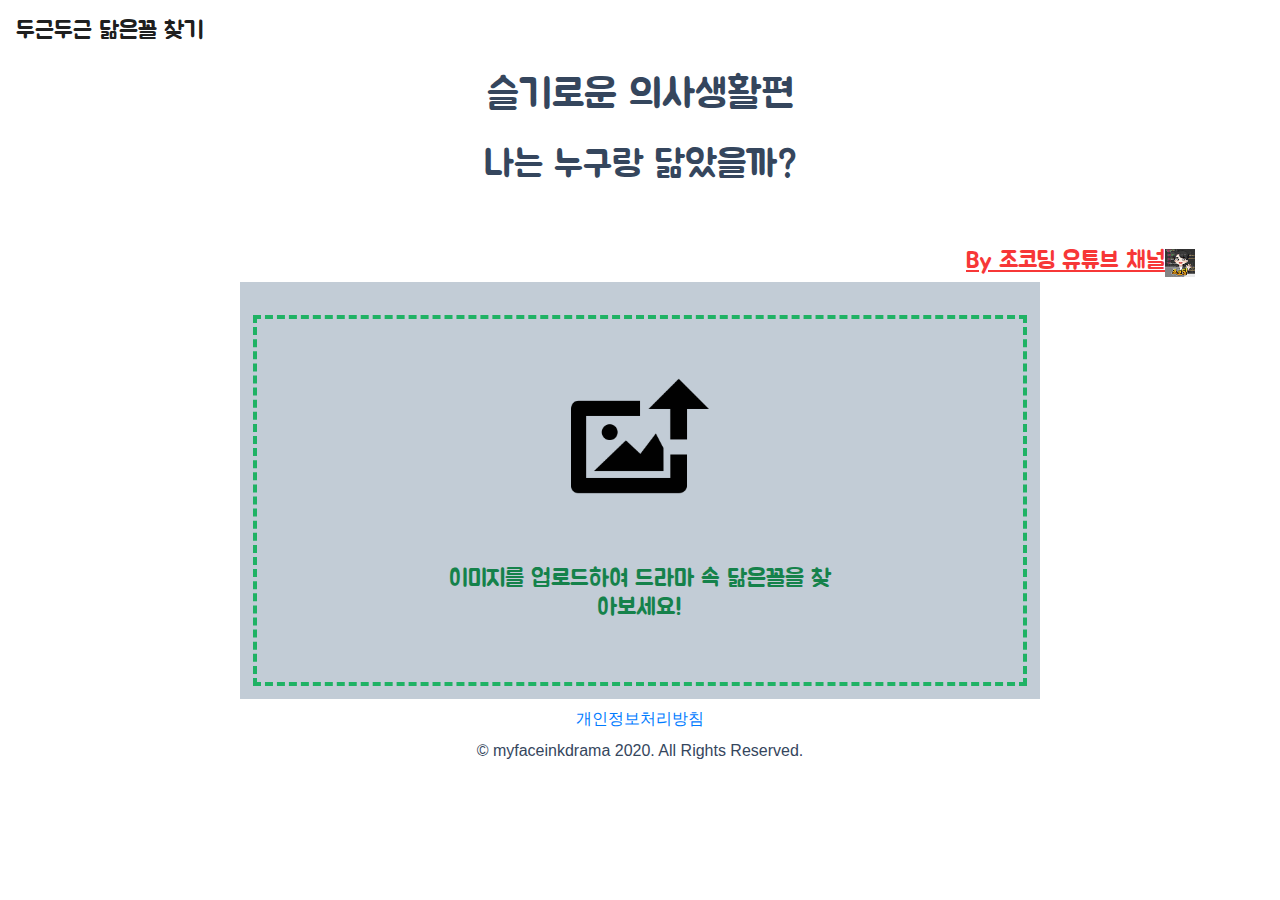
==== index.html @ 42fa7e5c "Update index.html" ====
<!DOCTYPE html>
<html lang="ko">

<head>
    <meta charset="utf-8">
    <meta name="viewport" content="width=device-width, initial-scale=1, shrink-to-fit=no">
    <title>AI 슬의 닮은꼴 찾기</title>
    <meta name="description" content="AI가 당신과 닮은 슬기로운 의사생활 캐릭터를 찾아드립니다. 결과를 지인들과 공유해보세요!">
    <link href="https://fonts.googleapis.com/css?family=Jua&amp;display=swap" rel="stylesheet">
    <link rel="stylesheet" href="https://stackpath.bootstrapcdn.com/bootstrap/4.4.1/css/bootstrap.min.css"
        integrity="sha384-Vkoo8x4CGsO3+Hhxv8T/Q5PaXtkKtu6ug5TOeNV6gBiFeWPGFN9MuhOf23Q9Ifjh" crossorigin="anonymous">
    <link rel="stylesheet" href="style.css">
    <link rel="shortcut icon" type="image/x-icon" href="/favicon.ico">
    <link rel="manifest" href="/site.webmanifest">
    <meta name="naver-site-verification" content="98b8ac96fe8fe222a27aca8b326519dc71527fe7" />
    <link rel="canonical" href="https://myfaceinkdrama.shop/">

    <meta property="og:type" content="website">
    <meta property="og:title" content="AI 슬의 닮은꼴 찾기">
    <meta property="og:description" content="AI가 당신과 닮은 슬기로운 의사생활 캐릭터를 찾아드립니다. 결과를 지인들과 공유해보세요!">
    <meta property="og:image" content="https://myfaceinkdrama.shop/android-chrome-192x192.png">
    <meta property="og:url" content="https://myfaceinkdrama.shop/">
    <meta property="og:locale" content="ko_KR" />
    <meta property="og:locale" content="en_US" />

    <meta name="twitter:card" content="AI 슬의 닮은꼴 찾기">
    <meta name="twitter:title" content="AI 슬의 닮은꼴 찾기">
    <meta name="twitter:description" content="AI가 당신과 닮은 슬기로운 의사생활 캐릭터를 찾아드립니다. 결과를 지인들과 공유해보세요!">
    <meta name="twitter:image" content="https://myfaceinkdrama.shop/android-chrome-192x192.png">
    <meta name="twitter:domain" content="AI 슬의 닮은꼴 찾기">

<body>
    <nav class="navbar navbar-expand-lg navbar-light">
        <a class="navbar-brand" href="#" style="font-size: 1.5rem;">두근두근 닮은꼴 찾기</a>
        <button id="button" class="navbar-toggler" type="button" data-toggle="collapse" data-target="#navbarNav"
            aria-controls="navbarNav" aria-expanded="false" aria-label="Toggle navigation">
            <span class="navbar-toggler-icon"></span>
        </button>
        <!-- <div class="collapse navbar-collapse" id="navbarNav">
            <ul class="navbar-nav">
                <li class="nav-item active">
                    <a class="nav-link" href="#">Home <span class="sr-only">(current)</span></a>
                </li>
                <li class="nav-item">
                    <a class="nav-link" href="#">Features</a>
                </li>
                <li class="nav-item">
                    <a class="nav-link" href="#">Pricing</a>
                </li>
                <li class="nav-item">
                    <a class="nav-link disabled" href="#" tabindex="-1" aria-disabled="true">Disabled</a>
                </li>
            </ul>
        </div> -->
    </nav>
    <section class="section1">
        <h1 class="title">슬기로운 의사생활편</h1>
        <h2 class="subtitle">나는 누구랑 닮았을까?</h2>
    </section>
    <section class="section2">
        <div class="container mt-5 jocoding d-flex flex-row-reverse">
            <a href="https://www.youtube.com/channel/UCQNE2JmbasNYbjGAcuBiRRg" class="youtube-link" target="_blank"><img
                    src="./img/jocoding.jpg" alt="조코딩의 유튜브 채널" class="youtube-icon"></a>
            <a href="https://www.youtube.com/channel/UCQNE2JmbasNYbjGAcuBiRRg" class="youtube-link" target="_blank">By
                조코딩 유튜브 채널</a>
        </div>
    </section>
    <!-- <h3 class="pb-2 d-flex justify-content-center">성별을 선택하세요</h3>
    <section class="d-flex justify-content-center">
        <p class="d-flex align-items-center pr-3">여자</p>
        <div>
            <input type="checkbox" id="gender">
            <label for="gender">
                <span class="knob">
                    <i></i>
                </span>
            </label>
        </div>
        <p class="d-flex align-items-center pl-3">남자</p>
    </section> -->
    <script class="jsbin" src="https://ajax.googleapis.com/ajax/libs/jquery/1/jquery.min.js"></script>
    <!-- image upload code -->
    <div class="file-upload">
        <div class="image-upload-wrap">
            <input class="file-upload-input" type='file' onchange="readURL(this);" accept="image/*" />
            <div class="drag-text">
                <img src="./img/image-upload.png" alt="upload-icon" class="mt-5 upload-icon">
                <h3 class="upload-metion">이미지를 업로드하여 드라마 속 닮은꼴을 찾아보세요!</h3>
            </div>
        </div>
        
        <div class="mb-2 file-upload-content">
            <img class="file-upload-image" id="face-image" src="#" alt="your image" />
            <div class="image-title-wrap">
                <div class="d-flex justify-content-center">
                    <div class="spinner-border" role="status">
                        <span class="sr-only">Loading...</span>
                    </div>
                </div>
                <p class="mt-1 loading-mention">두근 두근...</p>
            </div>
            <p class="result-message"></p>
            <div id="label-container" class="d-flex flex-column justify-content-around"></div>

            <!-- Go to www.addthis.com/dashboard to customize your tools -->
            <div class="addthis_inline_share_toolbox_33qc"></div>

            <button type="button" onclick="window.location.reload(false)" class="mt-1 remove-image">다른 사진으로 재시도</button>
        </div>
    </div>

    <!-- AI and image upload tools -->
    <script src="https://cdn.jsdelivr.net/npm/@tensorflow/tfjs@1.3.1/dist/tf.min.js"></script>
    <script src="https://cdn.jsdelivr.net/npm/@teachablemachine/image@0.8/dist/teachablemachine-image.min.js"></script>
    <script>
        function readURL(input) {
            if (input.files && input.files[0]) {

                var reader = new FileReader();

                reader.onload = function (e) {
                    $('.image-upload-wrap').hide();

                    $('.file-upload-image').attr('src', e.target.result);
                    $('.file-upload-content').show();
                    $('.remove-image').hide();

                    $('.image-title').html(input.files[0].name);
                };
                reader.readAsDataURL(input.files[0]);
                init().then(() => { console.log("Done with loading model") })
                    .then(function () { predict() })
                    .then(function (e) {
                        $('.spinner-border').hide();
                        $('.loading-mention').hide();
                        $('.addthis_inline_share_toolbox').show();
                        $('.remove-image').show();
                    })


            } else {
                removeUpload();
            }
        }

        function removeUpload() {
            $('.file-upload-input').replaceWith($('.file-upload-input').clone());
            $('.file-upload-content').hide();
            $('.image-upload-wrap').show();
        }
        $('.image-upload-wrap').bind('dragover', function () {
            $('.image-upload-wrap').addClass('image-dropping');
        });
        $('.image-upload-wrap').bind('dragleave', function () {
            $('.image-upload-wrap').removeClass('image-dropping');
        });

    </script>
    <script type="text/javascript">
        // More API functions here:
        // https://github.com/googlecreativelab/teachablemachine-community/tree/master/libraries/image

        // the link to your model provided by Teachable Machine export panel
        const URL = "https://teachablemachine.withgoogle.com/models/YGXct8mZp/";

        let model, webcam, labelContainer, maxPredictions;

        // Load the image model and ready to start
        async function init() {
            const modelURL = URL + "model.json";
            const metadataURL = URL + "metadata.json";

            // load the model and metadata
            // Refer to tmImage.loadFromFiles() in the API to support files from a file picker
            // or files from your local hard drive
            // Note: the pose library adds "tmImage" object to your window (window.tmImage)
            model = await tmImage.load(modelURL, metadataURL);
            maxPredictions = model.getTotalClasses();
            // append elements to the DOM
            labelContainer = document.getElementById("label-container");
            for (let i = 0; i < maxPredictions; i++) { // and class labels
                var element = document.createElement("div")
                element.classList.add("d-flex");
                labelContainer.appendChild(element);
            }
        }
        async function predict() {
            var image = document.getElementById("face-image")
            const prediction = await model.predict(image, false);
            prediction.sort((a, b) => parseFloat(b.probability) - parseFloat(a.probability));
            console.log(prediction[0].className);
            var resultTitle, resultExplain, resultCeleb, resultimage;

            switch (prediction[0].className) {
                case "lee-ikjun":
                    resultTitle = "<간담췌외과 조교수 이익준>"
                    resultExplain = "혹시 이익준이세요?"
                    break;
                case "chae-songhwa":
                    resultTitle = "<신경외과 부교수 채송화>"
                    resultExplain = "치홍이의 마음을 흔드는 그녀"
                    break;
                case "kim-junwan":
                    resultTitle = "<흉부외과 부교수 김준완>"
                    resultExplain = "요즘 여심 저격 중"
                    break;
                case "an-jeongwon":
                    resultTitle = "<소아외과 조교수 안정원>"
                    resultExplain = "안녕하세요 안정원씨 오신 김에 광고도 눌러주세요 (꾸벅)"
                    break;
                case "yang-seokhyung":
                    resultTitle = "<산부인과 조교수 양석형>"
                    resultExplain = "석형이니?"
                    break;           
                case "do-jaehak":
                    resultTitle = "<흉부외과 치프 레지던트 도재학>"
                    resultExplain = "재학아 눈치챙겨"
                    break;
                case "an-chihong":
                    resultTitle = "<신경외과 레디던트 안치홍>"
                    resultExplain = "육사출신 채송화 찐팬"
                    break;
                case "yong-seokmin":
                    resultTitle = "<신경외과 치프 레지던트 용석민>"
                    resultExplain = "치홍이 멘탈관리사"
                    break;
                case "jang-gyeoul":
                    resultTitle = "<외과 레지던트 장겨울>"
                    resultExplain = "안정원을 노리는 자"
                    break;
                case "bong-gwanghyeon":
                    resultTitle = "<응급의학과 조교수 봉광현>"
                    resultExplain = "봉샘살롱 주인장"
                    break;
                case "chu-minha":
                    resultTitle = "<산부인과 레지던트 추민하>"    
                    resultExplain = "맨날 화장 이상하게 하시는 분"
                    break;           
                case "heo-seonbin":
                    resultTitle = "<신경외과 레지던트 허송빈>"
                    resultExplain = "채송화 밑에서 일하는 신경외과 전공의 (쓸말이 없..)"
                    break;
                case "myoung-eunwon":
                    resultTitle = "<산부인과 레지던트 명은원>"
                    resultExplain = "슬의에서 제일 둥글둥글한 사람"
                    break;
                case "jang-yunbok":
                    resultTitle = "<본과 실습생 장윤복>"
                    resultExplain = "견우와 직녀에서 직녀"
                    break;
                case "jang-hongdo":
                    resultTitle = "<본과 실습생 장홍도>"
                    resultExplain = "윤복이 덕분에 혼 덜 나는 견우"
                    break;
                case "lee-iksun":
                    resultTitle = "<이익준 여동생 이익순>"
                    resultExplain = "비둘기 마술사"
                    break;
                case "ko-ara":
                    resultTitle = "<고아라>"
                    resultExplain = "존예"
                    break;
                default:
                    resultTitle = "<알 수 없음>"
                    resultExplain = ""
                    resultCeleb = ""
            };
           
            var title = "<div class='" + prediction[0].className + "-animal-title'>" + resultTitle + "</div>"
            var explain = "<div class='animal-explain pt-2'>" + resultExplain + "</div>"
            $('.result-message').html(title + explain);

       

            // To make the resul compact, edit maxPredictions 
            for (let i = 0; i < 5; i++) {
                if (prediction[i].probability.toFixed(2) > 0.1) {
                    barWidth = Math.round(prediction[i].probability.toFixed(2) * 100) + "%";
                } else if (prediction[i].probability.toFixed(2) >= 0.01) {
                    barWidth = "4%"
                } else {
                    barWidth = "2%"
                }
                var labelTitle;
                switch (prediction[i].className) {
                    case "lee-ikjun":
                        labelTitle = "이익준"
                        break;
                    case "chae-songhwa":
                        labelTitle = "채송화"
                        break;
                    case "an-jeongwon":
                        labelTitle = "안정원"
                        break;
                    case "kim-junwan":
                        labelTitle = "김준완"
                        break;
                    case "yang-seokhyung":
                        labelTitle = "양석형"
                        break;
                    case "do-jaehak":
                        labelTitle = "도재학"
                        break;
                    case "an-chihong":
                        labelTitle = "안치홍"
                        break;
                    case "yong-seokmin":
                        labelTitle = "용석민"
                        break;
                    case "jang-gyeoul":
                        labelTitle = "장겨울"
                        break;
                    case "bong-gwanghyeon":
                        labelTitle = "봉광현"
                        break;
                    case "chu-minha":
                        labelTitle = "추민하"
                        break;
                    case "heo-seonbin":
                        labelTitle = "허선빈"
                        break;
                    case "myoung-eunwon":
                        labelTitle = "명은원"
                        break;
                    case "jang-yunbok":
                        labelTitle = "장윤복"
                        break;
                    case "jang-hongdo":
                        labelTitle = "장홍도"
                        break;
                    case "lee-iksun":
                        labelTitle = "이익순"
                        break;
                    case "ko-ara":
                        labelTitle = "고아라"
                        break;
                    default:
                        labelTitle = "알 수 없음"
                }
                var rank = i+1
                var label = "<div class='animal-label d-flex align-items-center'>" + labelTitle + "</div>"
                var bar = "<div class='bar-container position-relative container'><div class='rank-" + rank + "-box'></div><div class='d-flex justify-content-center align-items-center rank-" + rank + "-bar' style='width: " + barWidth + "'><span class='d-block percent-text'>" + Math.round(prediction[i].probability.toFixed(2) * 100) + "%</span></div></div>"
                labelContainer.childNodes[i].innerHTML = label + bar;
            }
        }
    </script>

    <script src="https://code.jquery.com/jquery-3.4.1.slim.min.js"
        integrity="sha384-J6qa4849blE2+poT4WnyKhv5vZF5SrPo0iEjwBvKU7imGFAV0wwj1yYfoRSJoZ+n"
        crossorigin="anonymous"></script>
    <script src="https://cdn.jsdelivr.net/npm/popper.js@1.16.0/dist/umd/popper.min.js"
        integrity="sha384-Q6E9RHvbIyZFJoft+2mJbHaEWldlvI9IOYy5n3zV9zzTtmI3UksdQRVvoxMfooAo"
        crossorigin="anonymous"></script>
    <script src="https://stackpath.bootstrapcdn.com/bootstrap/4.4.1/js/bootstrap.min.js"
        integrity="sha384-wfSDF2E50Y2D1uUdj0O3uMBJnjuUD4Ih7YwaYd1iqfktj0Uod8GCExl3Og8ifwB6"
        crossorigin="anonymous"></script>

    <!-- kakao addfit & coupang partners -->
    <ins class="mt-2 kakao_ad_area" style="display:none;" data-ad-unit="DAN-s18wi8hc3w34" data-ad-width="320"
        data-ad-height="100"></ins>
    <script type="text/javascript" src="//t1.daumcdn.net/kas/static/ba.min.js" async></script>

    <center>
        <script src="https://ads-partners.coupang.com/g.js"></script>
        <script>
            new PartnersCoupang.G({ id: 224391 });
        </script>
    </center>

    <!-- disqus comment section -->
    <div class="mt-2" id="disqus_thread"></div>
    <script>

        /**
        *  RECOMMENDED CONFIGURATION VARIABLES: EDIT AND UNCOMMENT THE SECTION BELOW TO INSERT DYNAMIC VALUES FROM YOUR PLATFORM OR CMS.
        *  LEARN WHY DEFINING THESE VARIABLES IS IMPORTANT: https://disqus.com/admin/universalcode/#configuration-variables*/
        /*
        var disqus_config = function () {
        this.page.url = PAGE_URL;  // Replace PAGE_URL with your page's canonical URL variable
        this.page.identifier = PAGE_IDENTIFIER; // Replace PAGE_IDENTIFIER with your page's unique identifier variable
        };
        */
        (function () { // DON'T EDIT BELOW THIS LINE
            var d = document, s = d.createElement('script');
            s.src = 'https://myfaceinkdrama.disqus.com/embed.js';
            s.setAttribute('data-timestamp', +new Date());
            (d.head || d.body).appendChild(s);
        })();
    </script>
    <noscript>Please enable JavaScript to view the <a href="https://disqus.com/?ref_noscript">comments powered by
            Disqus.</a></noscript>

    <!-- addthis sharebutton -->
    <!-- Go to www.addthis.com/dashboard to customize your tools -->
    <script type="text/javascript" src="//s7.addthis.com/js/300/addthis_widget.js#pubid=ra-5e9e8d739963b888"></script>






    <div class="mt-2" style="font-family: Arial, Helvetica, sans-serif; text-align: center;">
        <a href="./privacy.html">개인정보처리방침</a>
    </div>

    <footer class="mt-2" style="font-family: Arial, Helvetica, sans-serif; text-align: center;">© myfaceinkdrama 2020.
        All Rights Reserved.</footer>
    <!-- Copyright (c) 2020 by Aaron Vanston (https://codepen.io/aaronvanston/pen/yNYOXR)

Permission is hereby granted, free of charge, to any person obtaining a copy of this software and associated documentation files (the "Software"), to deal in the Software without restriction, including without limitation the rights to use, copy, modify, merge, publish, distribute, sublicense, and/or sell copies of the Software, and to permit persons to whom the Software is furnished to do so, subject to the following conditions:

The above copyright notice and this permission notice shall be included in all copies or substantial portions of the Software.

THE SOFTWARE IS PROVIDED "AS IS", WITHOUT WARRANTY OF ANY KIND, EXPRESS OR IMPLIED, INCLUDING BUT NOT LIMITED TO THE WARRANTIES OF MERCHANTABILITY, FITNESS FOR A PARTICULAR PURPOSE AND NONINFRINGEMENT. IN NO EVENT SHALL THE AUTHORS OR COPYRIGHT HOLDERS BE LIABLE FOR ANY CLAIM, DAMAGES OR OTHER LIABILITY, WHETHER IN AN ACTION OF CONTRACT, TORT OR OTHERWISE, ARISING FROM, OUT OF OR IN CONNECTION WITH THE SOFTWARE OR THE USE OR OTHER DEALINGS IN THE SOFTWARE. -->

    <!-- Graphics Designed By LovePik User(ID:23819102) From <a href="https://kr.lovepik.com/image-401339783/stethoscope-icon.html">LovePik.com</a></body> -->

</html>
---- style.css ----
/* On screens that are 600px or less, width is set by 600px */
@media screen and (max-width: 600px) {
  html {
    font-size: 10px;
  }
}


p {
  margin-top: 0;
  padding: 2%;
  margin-bottom: 1rem;
  font-size: 1.5rem;
}

body {
  font-family: 'Jua', sans-serif;
  background-color: #ffffff;
  box-sizing: border-box;
  color: #35465d;
  }
  
  .file-upload {
    background-color: #2d50714a;
    width: 95%;
    margin: 0 auto;
    padding: 1%;
    max-width: 800px;
}
  
  .file-upload-btn {
    width: 100%;
    margin: 0;
    color: #fff;
    background: #1FB264;
    border: none;
    padding: 10px;
    border-radius: 4px;
    border-bottom: 4px solid #15824B;
    transition: all .2s ease;
    outline: none;
    text-transform: uppercase;
    font-weight: 700;
  }
  
  .file-upload-btn:hover {
    background: #1AA059;
    color: #ffffff;
    transition: all .2s ease;
    cursor: pointer;
  }
  
  .file-upload-btn:active {
    border: 0;
    transition: all .2s ease;
  }
  
  .file-upload-content {
    display: none;
    text-align: center;
  }
  
  .file-upload-input {
    position: absolute;
    margin: 0;
    padding: 0;
    width: 100%;
    height: 100%;
    outline: none;
    opacity: 0;
    cursor: pointer;
  }
  
  .image-upload-wrap {
    margin-top: 20px;
    border: 4px dashed #1FB264;
    position: relative;
  }
  
  .image-dropping,
  .image-upload-wrap:hover {
    background-color: #1FB264;
    border: 4px dashed #ffffff;
  }
  
  .image-title-wrap {
    padding: 0 15px 15px 15px;
    color: #222;
  }
  
  .drag-text {
    text-align: center;
  }
  
  .drag-text h3 {
    font-weight: 100;
    text-transform: uppercase;
    color: #15824B;
    padding: 60px 0;
  }
  
  .yourimg-resultimg {
    display: flex;
  }

  .file-upload-image {
    max-height: 60%;
    max-width: 60%;
    margin: auto;
    padding: 10px;
  }

  .result-image {
    max-height: 60%;
    max-width: 60%;
    margin: auto;
    padding: 10px;
  }
  
  .remove-image {
    width: 40%;
    margin: 0;
    color: #fff;
    background: #cd4535;
    border: none;
    padding: 10px;
    border-radius: 4px;
    border-bottom: 4px solid #b02818;
    transition: all .2s ease;
    outline: none;
    font-size: 1.5rem;
  }
  
  .remove-image:hover {
    background: #c13b2a;
    color: #ffffff;
    transition: all .2s ease;
    cursor: pointer;
  }
  
  .remove-image:active {
    border: 0;
    transition: all .2s ease;
  }

.title {
  line-height: 1.67;
  text-align: center;
  color: #35465d;
  font-size: 2.5rem;
}

.subtitle {
  line-height: 1.53;
  text-align: center;
  color: #35465d;
  font-size: 2.3rem
}

.youtube-link {
  font-size: 1.5rem;
  line-height: 1.71;
  text-align: center;
  color: #f73737;
  text-decoration: underline;
}

.youtube-icon {
  width: 30px;
  height: 27.262px;
}

img {
  vertical-align: middle;
  border-style: none;
}

#button {
  border-color: #ffffff;
}

.upload-icon {
  width: 18%;
  height: 18%;
}

.upload-metion {
  width: 50%;
  font-size: 1.5rem;
  margin: 0 auto;
}










/* gender */
input#gender {
  display: none;
}

label {
  cursor: pointer;
  display: inline-block;
  width: 90px;
  height: 41px;
  box-shadow: 0 0 0 8px #e5e9ea inset;
  border-radius: 30px;
  position: relative;
}

.knob {
  position: absolute;
  width: 41px;
  top: 0;
  left: 0;
  height: 41px;
  border-radius: 50%;
  box-shadow: 0 0 0 8px #f470a7 inset;
  background-color: #fbd4e6;
  transition: 0.3s;
}

.knob > i {
  position: absolute;
  width: 4px;
  height: 18px;
  top: 100%;
  background-color: #f470a7;
  left: calc(50% - 2px);
}

.knob > i:before,
.knob > i:after {
  width: 6px;
  position: absolute;
  top: 42%;
  content: "";
  height: 4px;
  background-color: #f470a7;
}

.knob > i:before {
  left: 4px;
}
.knob > i:after {
  left: -6px;
}

input:checked + label > .knob {
  box-shadow: 0 0 0 8px #a1c6dd inset;
  background-color: #e2ecf4;
  transform: translateX(49px) rotate(-140deg);
}

input:checked + label > .knob > i {
  background-color: #a1c6dd;
}

input:checked + label > .knob > i:after,
input:checked + label > .knob > i:before {
  background-color: #a1c6dd;
}

input:checked + label > .knob > i:after {
  top: 14.5px;
  width: 12px;
  left: -7px;
  transform: rotate(45deg);
}
input:checked + label > .knob > i:before {
  top: 13px;
  width: 12px;
  left: 0px;
  transform: rotate(134deg);
}

/* result-graph */
.animal-label {
  width: 20%;
  text-align: left;
  height: 2rem;
}
.bar-container {
  height: 2.7rem;
}
.percent-text {
  font-size: 1rem;
  color: #ffffff;
}
.rank-1-box {
  position: absolute;
  top: 0;
  left: 0;
  height: 2rem;
  border-radius: 10px;
  width: 100%;
  background-color: rgba(27, 175, 234, 0.2);
}
.rank-1-bar {
  position: absolute;
  top: 0;
  left: 0;
  height: 2rem;
  border-radius: 10px;
  background-color: rgba(27, 175, 234, 1);
}
.rank-2-box {
  position: absolute;
  top: 0;
  left: 0;
  height: 2rem;
  border-radius: 10px;
  width: 100%;
  background-color: rgba(251, 176, 59, 0.2);
}
.rank-2-bar {
  position: absolute;
  top: 0;
  left: 0;
  height: 2rem;
  border-radius: 10px;
  background-color: rgba(251, 176, 59, 1);
}

.rank-3-box {
  position: absolute;
  top: 0;
  left: 0;
  height: 2rem;
  border-radius: 10px;
  width: 100%;
  background-color: rgba(195, 140, 102, 0.2);
}
.rank-3-bar {
  position: absolute;
  top: 0;
  left: 0;
  height: 2rem;
  border-radius: 10px;
  background-color: rgba(195, 140, 102, 1);
}
.rank-4-box {
  position: absolute;
  top: 0;
  left: 0;
  height: 2rem;
  border-radius: 10px;
  width: 100%;
  background-color: rgba(49, 132, 155, 0.2);
}
.rank-4-bar {
  position: absolute;
  top: 0;
  left: 0;
  height: 2rem;
  border-radius: 10px;
  background-color: rgba(49, 132, 155, 1);
}
.rank-5-box {
  position: absolute;
  top: 0;
  left: 0;
  height: 2rem;
  border-radius: 10px;
  width: 100%;
  background-color: rgba(235, 166, 190, 0.2);
}
.rank-5-bar {
  position: absolute;
  top: 0;
  left: 0;
  height: 2rem;
  border-radius: 10px;
  background-color: rgba(235, 166, 190, 1);
}

#label-container {
  padding: 2%;
  font-size: 1.5rem;
}

#disqus_thread {
  width: 94%;
  max-width: 800px;
  margin: 0 auto;
}
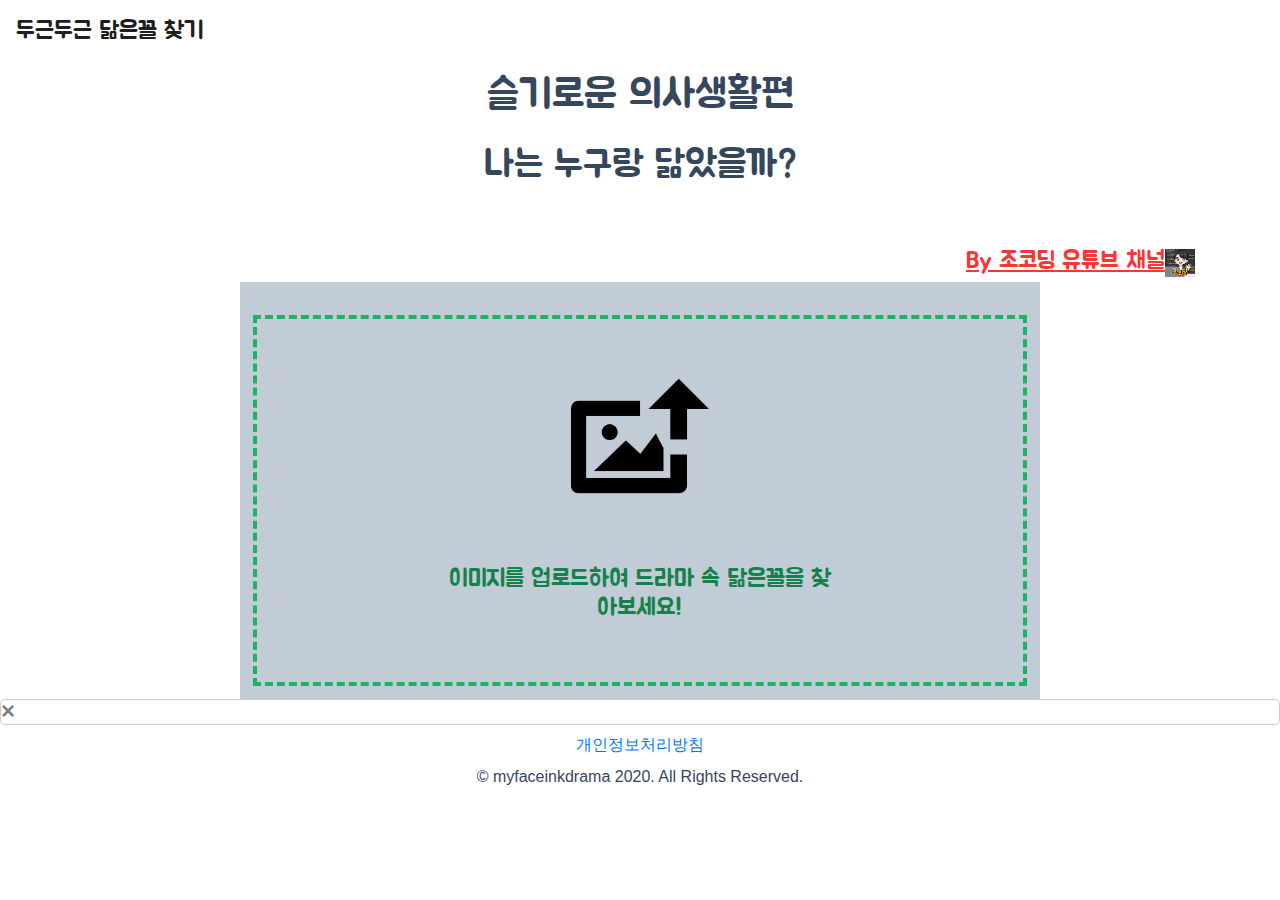
==== commit 8ae10e0c: "Update index.html" ====
--- a/index.html
+++ b/index.html
@@ -105,8 +105,48 @@
             <!-- Go to www.addthis.com/dashboard to customize your tools -->
             <div class="addthis_inline_share_toolbox_33qc"></div>
 
-            <button type="button" onclick="window.location.reload(false)" class="mt-1 remove-image">다른 사진으로 재시도</button>
+            <button type="button"  id= "remove-image" class="mt-1 remove-image" onclick= "reload()">다른 사진으로 재시도</button>
         </div>
+    </div>
+
+    <div class="popup-ad" id="popup-ad">
+         <!-- Modal content -->
+        <div class="modal-content">
+        <span class="close">&times;</span>
+        <ins class="kakao_ad_area" style="display:none;" 
+            data-ad-unit    = "DAN-1iv10dtlbw02r" 
+            data-ad-width   = "250" 
+            data-ad-height  = "250"></ins> 
+        </div>
+        <script>
+            function reload() {
+                // Get the modal
+                var modal = document.getElementById("popup-ad");
+                
+                // Get the button that opens the modal
+                var btn = document.getElementById("remove-image");
+                
+                // Get the <span> element that closes the modal
+                var span = document.getElementsByClassName("close")[0];
+                
+                // When the user clicks the button, open the modal 
+                btn.onclick = function() {
+                modal.style.display = "block";
+                }
+                
+                // When the user clicks on <span> (x), close the modal
+                span.onclick = function() {
+                    window.location.reload();
+                }
+                
+                // When the user clicks anywhere outside of the modal, close it
+                window.onclick = function(event) {
+                if (event.target == modal) {
+                    window.location.reload();
+                }
+                }
+            }
+            </script>
     </div>
 
     <!-- AI and image upload tools -->
@@ -217,7 +257,7 @@
                     resultExplain = "재학아 눈치챙겨"
                     break;
                 case "an-chihong":
-                    resultTitle = "<신경외과 레디던트 안치홍>"
+                    resultTitle = "<신경외과 레지던트 안치홍>"
                     resultExplain = "육사출신 채송화 찐팬"
                     break;
                 case "yong-seokmin":
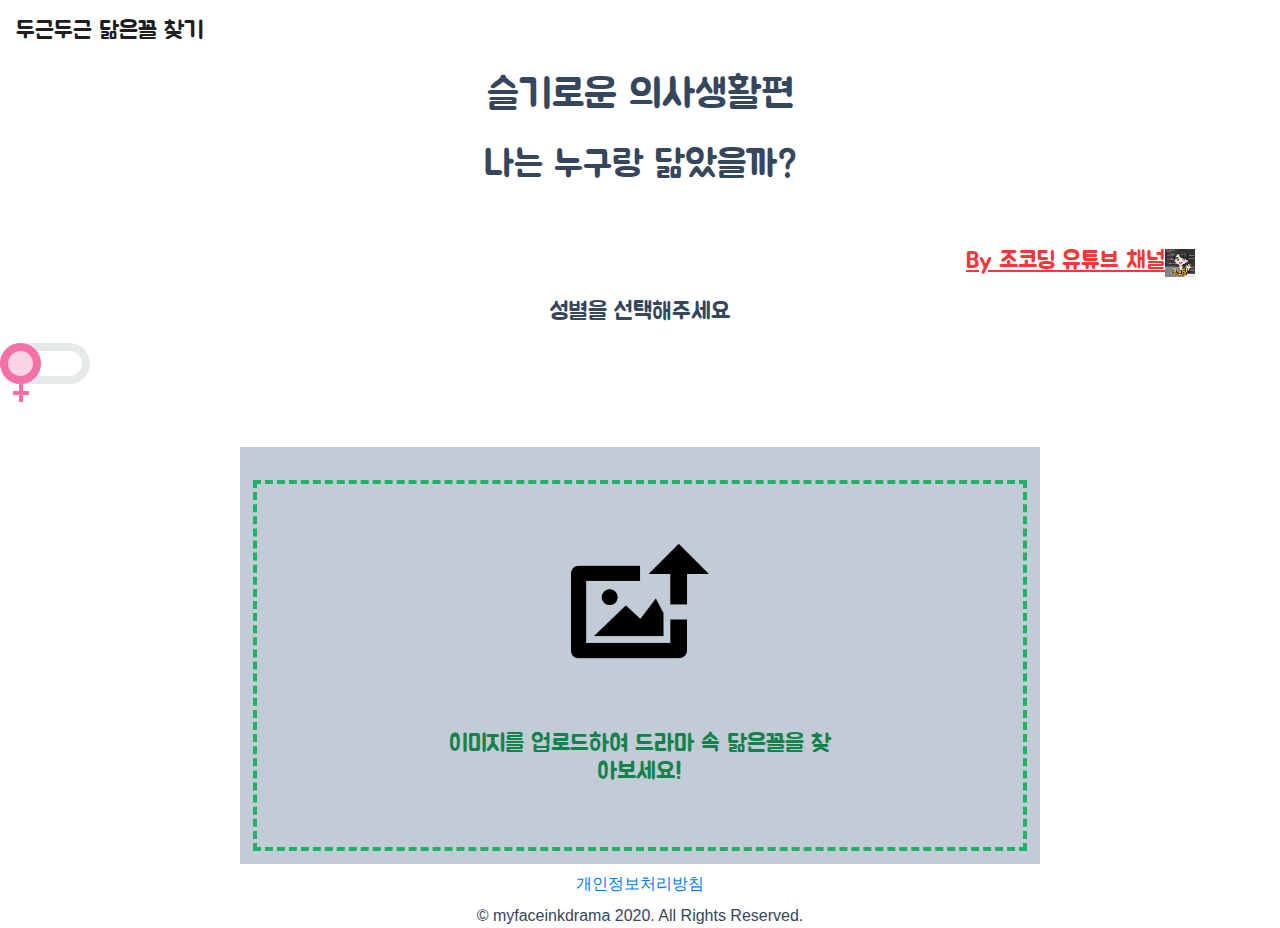
==== commit 9702b745: "Update index.html" ====
--- a/index.html
+++ b/index.html
@@ -58,12 +58,20 @@
         <h2 class="subtitle">나는 누구랑 닮았을까?</h2>
     </section>
     <section class="section2">
-        <div class="container mt-5 jocoding d-flex flex-row-reverse">
+        <div class="container mt-5 pb-3 jocoding d-flex flex-row-reverse">
             <a href="https://www.youtube.com/channel/UCQNE2JmbasNYbjGAcuBiRRg" class="youtube-link" target="_blank"><img
                     src="./img/jocoding.jpg" alt="조코딩의 유튜브 채널" class="youtube-icon"></a>
             <a href="https://www.youtube.com/channel/UCQNE2JmbasNYbjGAcuBiRRg" class="youtube-link" target="_blank">By
                 조코딩 유튜브 채널</a>
         </div>
+    </section>
+    <h4 clase="pt-2" style="text-align: center;">성별을 선택해주세요</h4>
+    <section class="section3 mt-3 pb-5">
+        <input type="checkbox" id="gender">
+        <label for="gender">
+            <span class="knob"><i></i></span>
+        </label>
+
     </section>
     <!-- <h3 class="pb-2 d-flex justify-content-center">성별을 선택하세요</h3>
     <section class="d-flex justify-content-center">
@@ -88,7 +96,7 @@
                 <h3 class="upload-metion">이미지를 업로드하여 드라마 속 닮은꼴을 찾아보세요!</h3>
             </div>
         </div>
-        
+
         <div class="mb-2 file-upload-content">
             <img class="file-upload-image" id="face-image" src="#" alt="your image" />
             <div class="image-title-wrap">
@@ -105,48 +113,46 @@
             <!-- Go to www.addthis.com/dashboard to customize your tools -->
             <div class="addthis_inline_share_toolbox_33qc"></div>
 
-            <button type="button"  id= "remove-image" class="mt-1 remove-image" onclick= "reload()">다른 사진으로 재시도</button>
+            <button type="button" id="remove-image" class="mt-1 remove-image" onclick="reload()">다른 사진으로 재시도</button>
         </div>
     </div>
-
+    <!-- popup ad box -->
     <div class="popup-ad" id="popup-ad">
-         <!-- Modal content -->
+        <!-- Modal content -->
         <div class="modal-content">
-        <span class="close">&times;</span>
-        <ins class="kakao_ad_area" style="display:none;" 
-            data-ad-unit    = "DAN-1iv10dtlbw02r" 
-            data-ad-width   = "250" 
-            data-ad-height  = "250"></ins> 
+            <span class="close">&times;</span>
+            <ins class="kakao_ad_area" style="display:none;" data-ad-unit="DAN-1iv10dtlbw02r" data-ad-width="250"
+                data-ad-height="250"></ins>
         </div>
         <script>
             function reload() {
                 // Get the modal
                 var modal = document.getElementById("popup-ad");
-                
+
                 // Get the button that opens the modal
                 var btn = document.getElementById("remove-image");
-                
+
                 // Get the <span> element that closes the modal
                 var span = document.getElementsByClassName("close")[0];
-                
+
                 // When the user clicks the button, open the modal 
-                btn.onclick = function() {
-                modal.style.display = "block";
-                }
-                
+                btn.onclick = function () {
+                    modal.style.display = "block";
+                }
+
                 // When the user clicks on <span> (x), close the modal
-                span.onclick = function() {
+                span.onclick = function () {
                     window.location.reload();
                 }
-                
+
                 // When the user clicks anywhere outside of the modal, close it
-                window.onclick = function(event) {
-                if (event.target == modal) {
-                    window.location.reload();
-                }
-                }
-            }
-            </script>
+                window.onclick = function (event) {
+                    if (event.target == modal) {
+                        window.location.reload();
+                    }
+                }
+            }
+        </script>
     </div>
 
     <!-- AI and image upload tools -->
@@ -201,12 +207,19 @@
         // https://github.com/googlecreativelab/teachablemachine-community/tree/master/libraries/image
 
         // the link to your model provided by Teachable Machine export panel
-        const URL = "https://teachablemachine.withgoogle.com/models/YGXct8mZp/";
+        let URL
+        const urlMale = "https://teachablemachine.withgoogle.com/models/uZYbBkotz/"
+        const urlFemale = "https://teachablemachine.withgoogle.com/models/_1wts6YrE/";
 
         let model, webcam, labelContainer, maxPredictions;
 
         // Load the image model and ready to start
         async function init() {
+            if (document.getElementById("gender").checked) {
+                URL = urlMale
+            } else {
+                URL = urlFemale
+            }
             const modelURL = URL + "model.json";
             const metadataURL = URL + "metadata.json";
 
@@ -229,88 +242,98 @@
             const prediction = await model.predict(image, false);
             prediction.sort((a, b) => parseFloat(b.probability) - parseFloat(a.probability));
             console.log(prediction[0].className);
+            console.log(prediction)
             var resultTitle, resultExplain, resultCeleb, resultimage;
-
-            switch (prediction[0].className) {
-                case "lee-ikjun":
-                    resultTitle = "<간담췌외과 조교수 이익준>"
-                    resultExplain = "혹시 이익준이세요?"
-                    break;
-                case "chae-songhwa":
-                    resultTitle = "<신경외과 부교수 채송화>"
-                    resultExplain = "치홍이의 마음을 흔드는 그녀"
-                    break;
-                case "kim-junwan":
-                    resultTitle = "<흉부외과 부교수 김준완>"
-                    resultExplain = "요즘 여심 저격 중"
-                    break;
-                case "an-jeongwon":
-                    resultTitle = "<소아외과 조교수 안정원>"
-                    resultExplain = "안녕하세요 안정원씨 오신 김에 광고도 눌러주세요 (꾸벅)"
-                    break;
-                case "yang-seokhyung":
-                    resultTitle = "<산부인과 조교수 양석형>"
-                    resultExplain = "석형이니?"
-                    break;           
-                case "do-jaehak":
-                    resultTitle = "<흉부외과 치프 레지던트 도재학>"
-                    resultExplain = "재학아 눈치챙겨"
-                    break;
-                case "an-chihong":
-                    resultTitle = "<신경외과 레지던트 안치홍>"
-                    resultExplain = "육사출신 채송화 찐팬"
-                    break;
-                case "yong-seokmin":
-                    resultTitle = "<신경외과 치프 레지던트 용석민>"
-                    resultExplain = "치홍이 멘탈관리사"
-                    break;
-                case "jang-gyeoul":
-                    resultTitle = "<외과 레지던트 장겨울>"
-                    resultExplain = "안정원을 노리는 자"
-                    break;
-                case "bong-gwanghyeon":
-                    resultTitle = "<응급의학과 조교수 봉광현>"
-                    resultExplain = "봉샘살롱 주인장"
-                    break;
-                case "chu-minha":
-                    resultTitle = "<산부인과 레지던트 추민하>"    
-                    resultExplain = "맨날 화장 이상하게 하시는 분"
-                    break;           
-                case "heo-seonbin":
-                    resultTitle = "<신경외과 레지던트 허송빈>"
-                    resultExplain = "채송화 밑에서 일하는 신경외과 전공의 (쓸말이 없..)"
-                    break;
-                case "myoung-eunwon":
-                    resultTitle = "<산부인과 레지던트 명은원>"
-                    resultExplain = "슬의에서 제일 둥글둥글한 사람"
-                    break;
-                case "jang-yunbok":
-                    resultTitle = "<본과 실습생 장윤복>"
-                    resultExplain = "견우와 직녀에서 직녀"
-                    break;
-                case "jang-hongdo":
-                    resultTitle = "<본과 실습생 장홍도>"
-                    resultExplain = "윤복이 덕분에 혼 덜 나는 견우"
-                    break;
-                case "lee-iksun":
-                    resultTitle = "<이익준 여동생 이익순>"
-                    resultExplain = "비둘기 마술사"
-                    break;
-                case "ko-ara":
-                    resultTitle = "<고아라>"
-                    resultExplain = "존예"
-                    break;
-                default:
-                    resultTitle = "<알 수 없음>"
-                    resultExplain = ""
-                    resultCeleb = ""
-            };
-           
+            if (document.getElementById("gender").checked) {
+                switch (prediction[0].className) {
+                    case "lee-ikjun":
+                        resultTitle = "<간담췌외과 조교수 이익준>"
+                        resultExplain = "혹시 이익준이세요?"
+                        break;
+                    case "kim-junwan":
+                        resultTitle = "<흉부외과 부교수 김준완>"
+                        resultExplain = "요즘 여심 저격 중"
+                        break;
+                    case "an-jeongwon":
+                        resultTitle = "<소아외과 조교수 안정원>"
+                        resultExplain = "안녕하세요 안정원씨 오신 김에 광고도 눌러주세요 (꾸벅)"
+                        break;
+                    case "yang-seokhyung":
+                        resultTitle = "<산부인과 조교수 양석형>"
+                        resultExplain = "석형이니?"
+                        break;
+                    case "do-jaehak":
+                        resultTitle = "<흉부외과 치프 레지던트 도재학>"
+                        resultExplain = "재학아 눈치챙겨"
+                        break;
+                    case "an-chihong":
+                        resultTitle = "<신경외과 레지던트 안치홍>"
+                        resultExplain = "육사출신 채송화 찐팬"
+                        break;
+                    case "yong-seokmin":
+                        resultTitle = "<신경외과 치프 레지던트 용석민>"
+                        resultExplain = "치홍이 멘탈관리사"
+                        break;;
+                    case "bong-gwanghyeon":
+                        resultTitle = "<응급의학과 조교수 봉광현>"
+                        resultExplain = "봉샘살롱 주인장"
+                        break;
+                    case "jang-hongdo":
+                        resultTitle = "<본과 실습생 장홍도>"
+                        resultExplain = "윤복이 덕분에 혼 덜 나는 견우"
+                        break;
+                    default:
+                        resultTitle = "<알 수 없음>"
+                        resultExplain = ""
+                        resultCeleb = ""
+                }
+            } else {
+                switch (prediction[0].className) {
+
+                    case "chae-songhwa":
+                        resultTitle = "<신경외과 부교수 채송화>"
+                        resultExplain = "치홍이의 마음을 흔드는 그녀"
+                        break;
+                    case "jang-gyeoul":
+                        resultTitle = "<외과 레지던트 장겨울>"
+                        resultExplain = "안정원을 노리는 자"
+                        break;
+                    case "chu-minha":
+                        resultTitle = "<산부인과 레지던트 추민하>"
+                        resultExplain = "맨날 화장 이상하게 하시는 분"
+                        break;
+                    case "heo-seonbin":
+                        resultTitle = "<신경외과 레지던트 허송빈>"
+                        resultExplain = "채송화 밑에서 일하는 신경외과 전공의 (쓸말이 없..)"
+                        break;
+                    case "myoung-eunwon":
+                        resultTitle = "<산부인과 레지던트 명은원>"
+                        resultExplain = "슬의에서 제일 둥글둥글한 사람"
+                        break;
+                    case "jang-yunbok":
+                        resultTitle = "<본과 실습생 장윤복>"
+                        resultExplain = "견우와 직녀에서 직녀"
+                        break;
+                    case "lee-iksun":
+                        resultTitle = "<이익준 여동생 이익순>"
+                        resultExplain = "비둘기 마술사"
+                        break;
+                    case "ko-ara":
+                        resultTitle = "<고아라>"
+                        resultExplain = "존예"
+                        break;
+                    default:
+                        resultTitle = "<알 수 없음>"
+                        resultExplain = ""
+                        resultCeleb = ""
+                }
+            }
+
             var title = "<div class='" + prediction[0].className + "-animal-title'>" + resultTitle + "</div>"
             var explain = "<div class='animal-explain pt-2'>" + resultExplain + "</div>"
             $('.result-message').html(title + explain);
 
-       
+
 
             // To make the resul compact, edit maxPredictions 
             for (let i = 0; i < 5; i++) {
@@ -377,7 +400,7 @@
                     default:
                         labelTitle = "알 수 없음"
                 }
-                var rank = i+1
+                var rank = i + 1
                 var label = "<div class='animal-label d-flex align-items-center'>" + labelTitle + "</div>"
                 var bar = "<div class='bar-container position-relative container'><div class='rank-" + rank + "-box'></div><div class='d-flex justify-content-center align-items-center rank-" + rank + "-bar' style='width: " + barWidth + "'><span class='d-block percent-text'>" + Math.round(prediction[i].probability.toFixed(2) * 100) + "%</span></div></div>"
                 labelContainer.childNodes[i].innerHTML = label + bar;
@@ -445,7 +468,8 @@
 
     <footer class="mt-2" style="font-family: Arial, Helvetica, sans-serif; text-align: center;">© myfaceinkdrama 2020.
         All Rights Reserved.</footer>
-    <!-- Copyright (c) 2020 by Aaron Vanston (https://codepen.io/aaronvanston/pen/yNYOXR)
+<!-- image upload section -->
+<!-- Copyright (c) 2020 by Aaron Vanston (https://codepen.io/aaronvanston/pen/yNYOXR)
 
 Permission is hereby granted, free of charge, to any person obtaining a copy of this software and associated documentation files (the "Software"), to deal in the Software without restriction, including without limitation the rights to use, copy, modify, merge, publish, distribute, sublicense, and/or sell copies of the Software, and to permit persons to whom the Software is furnished to do so, subject to the following conditions:
 
@@ -453,6 +477,16 @@
 
 THE SOFTWARE IS PROVIDED "AS IS", WITHOUT WARRANTY OF ANY KIND, EXPRESS OR IMPLIED, INCLUDING BUT NOT LIMITED TO THE WARRANTIES OF MERCHANTABILITY, FITNESS FOR A PARTICULAR PURPOSE AND NONINFRINGEMENT. IN NO EVENT SHALL THE AUTHORS OR COPYRIGHT HOLDERS BE LIABLE FOR ANY CLAIM, DAMAGES OR OTHER LIABILITY, WHETHER IN AN ACTION OF CONTRACT, TORT OR OTHERWISE, ARISING FROM, OUT OF OR IN CONNECTION WITH THE SOFTWARE OR THE USE OR OTHER DEALINGS IN THE SOFTWARE. -->
 
-    <!-- Graphics Designed By LovePik User(ID:23819102) From <a href="https://kr.lovepik.com/image-401339783/stethoscope-icon.html">LovePik.com</a></body> -->
+<!-- Graphics Designed By LovePik User(ID:23819102) From <a href="https://kr.lovepik.com/image-401339783/stethoscope-icon.html">LovePik.com</a></body> -->
+
+<!-- gender toggle -->
+<!-- Copyright (c) 2020 by Mert Cukuren (https://codepen.io/knyttneve/pen/bPpEZY)
+
+Permission is hereby granted, free of charge, to any person obtaining a copy of this software and associated documentation files (the "Software"), to deal in the Software without restriction, including without limitation the rights to use, copy, modify, merge, publish, distribute, sublicense, and/or sell copies of the Software, and to permit persons to whom the Software is furnished to do so, subject to the following conditions:
+
+The above copyright notice and this permission notice shall be included in all copies or substantial portions of the Software.
+
+THE SOFTWARE IS PROVIDED "AS IS", WITHOUT WARRANTY OF ANY KIND, EXPRESS OR IMPLIED, INCLUDING BUT NOT LIMITED TO THE WARRANTIES OF MERCHANTABILITY, FITNESS FOR A PARTICULAR PURPOSE AND NONINFRINGEMENT. IN NO EVENT SHALL THE AUTHORS OR COPYRIGHT HOLDERS BE LIABLE FOR ANY CLAIM, DAMAGES OR OTHER LIABILITY, WHETHER IN AN ACTION OF CONTRACT, TORT OR OTHERWISE, ARISING FROM, OUT OF OR IN CONNECTION WITH THE SOFTWARE OR THE USE OR OTHER DEALINGS IN THE SOFTWARE. -->
+
 
 </html>
--- a/style.css
+++ b/style.css
@@ -390,3 +390,42 @@
   max-width: 800px;
   margin: 0 auto;
 }
+
+/* The Modal (background) */
+.popup-ad {
+  display: none; /* Hidden by default */
+  position: fixed; /* Stay in place */
+  z-index: 1; /* Sit on top */
+  padding-top: 100px; /* Location of the box */
+  left: 0;
+  top: 0;
+  width: 100%; /* Full width */
+  height: 100%; /* Full height */
+  overflow: auto; /* Enable scroll if needed */
+  background-color: rgb(0,0,0); /* Fallback color */
+  background-color: rgba(0,0,0,0.4); /* Black w/ opacity */
+}
+
+/* Modal Content */
+.modal-content {
+  background-color: #fefefe;
+  margin: auto;
+  padding: 20px;
+  border: 1px solid #888;
+  width: 300px;
+}
+
+/* The Close Button */
+.close {
+  color: #aaaaaa;
+  float: right;
+  font-size: 28px;
+  font-weight: bold;
+}
+
+.close:hover,
+.close:focus {
+  color: #000;
+  text-decoration: none;
+  cursor: pointer;
+}
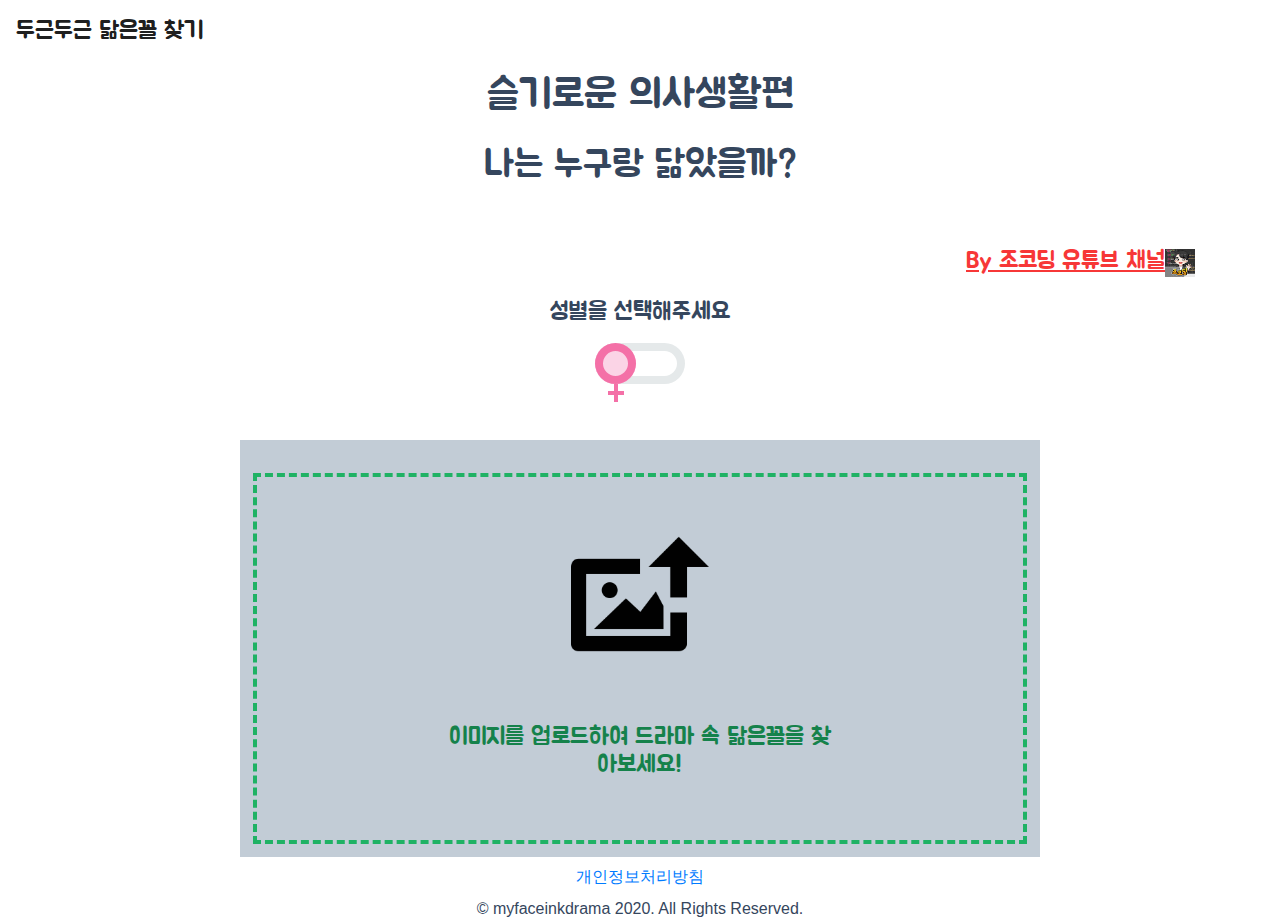
==== commit 212b4980: "add Google Analytics" ====
--- a/index.html
+++ b/index.html
@@ -2,6 +2,15 @@
 <html lang="ko">
 
 <head>
+    <!-- Global site tag (gtag.js) - Google Analytics -->
+    <script async src="https://www.googletagmanager.com/gtag/js?id=UA-164557717-1"></script>
+    <script>
+        window.dataLayer = window.dataLayer || [];
+        function gtag() { dataLayer.push(arguments); }
+        gtag('js', new Date());
+
+        gtag('config', 'UA-164557717-1');
+    </script>
     <meta charset="utf-8">
     <meta name="viewport" content="width=device-width, initial-scale=1, shrink-to-fit=no">
     <title>AI 슬의 닮은꼴 찾기</title>
--- a/style.css
+++ b/style.css
@@ -429,3 +429,91 @@
   text-decoration: none;
   cursor: pointer;
 }
+
+/* gender toggle */
+#gender {
+  display: none;
+}
+
+.section3 {
+  display: flex;
+  align-items: center;
+  justify-content: center;
+}
+
+label {
+  cursor: pointer;
+  display: inline-block;
+  width: 90px;
+  height: 41px;
+  box-shadow: 0 0 0 8px #e5e9ea inset;
+  border-radius: 30px;
+  position: relative;
+}
+
+.knob {
+  position: absolute;
+  width: 41px;
+  top: 0;
+  left: 0;
+  height: 41px;
+  border-radius: 50%;
+  box-shadow: 0 0 0 8px #f470a7 inset;
+  background-color: #fbd4e6;
+  transition: 0.3s;
+}
+
+.knob > i {
+  position: absolute;
+  width: 4px;
+  height: 18px;
+  top: 100%;
+  background-color: #f470a7;
+  left: calc(50% - 2px);
+}
+
+.knob > i:before,
+.knob > i:after {
+  width: 6px;
+  position: absolute;
+  top: 42%;
+  content: "";
+  height: 4px;
+  background-color: #f470a7;
+}
+
+.knob > i:before {
+  left: 4px;
+}
+.knob > i:after {
+  left: -6px;
+}
+
+input:checked + label > .knob {
+  box-shadow: 0 0 0 8px #a1c6dd inset;
+  background-color: #e2ecf4;
+  transform: translateX(49px) rotate(-140deg);
+}
+
+input:checked + label > .knob > i {
+  background-color: #a1c6dd;
+}
+
+input:checked + label > .knob > i:after,
+input:checked + label > .knob > i:before {
+  background-color: #a1c6dd;
+}
+
+input:checked + label > .knob > i:after {
+  top: 14.5px;
+  width: 12px;
+  left: -7px;
+  transform: rotate(45deg);
+}
+input:checked + label > .knob > i:before {
+  top: 13px;
+  width: 12px;
+  left: 0px;
+  transform: rotate(134deg);
+}
+	
